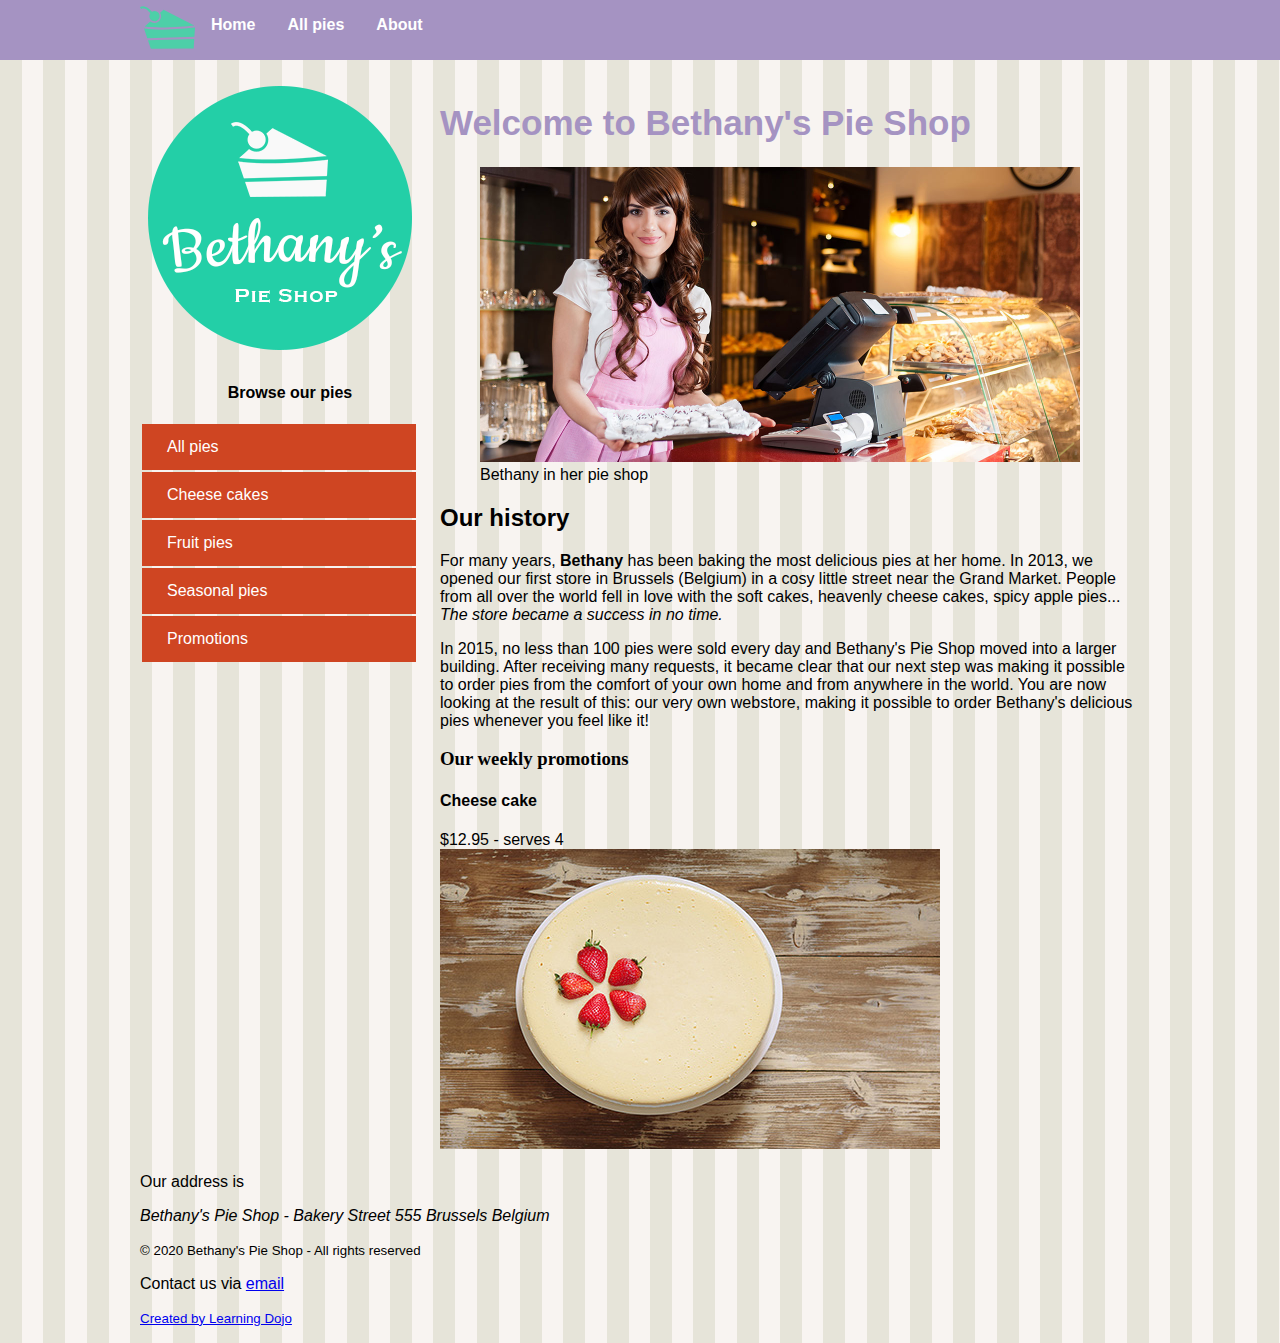
==== 03/demos/Project Files/01 Starter/index.html @ 5f966122 "first commit" ====
<!DOCTYPE html>
<html>

<head>
    <meta charset="utf-8">
    <title>Welcome to Bethany's Pie Shop!</title>
    <meta name="author" content="Bethany's Pie Shop">
    <meta name="description" content="Store front for Bethany's Pie Shop">
    <meta name="viewport" content="width=device-width, initial-scale=1">
    <link rel="icon" type="image/png" href="favicon.png">
    <link rel="stylesheet" type="text/css" href="css/styles.css">
</head>

<body>
    <header id="mainheader">
        <nav>
            <ul>
                <li><img src="images/cake.svg" height="55" /></li>
                <li><a href="index.html">Home</a></li>
                <li><a href="pages/pieoverview.html">All pies</a></li>
                <li><a href="pages/about.html">About</a></li>
            </ul>
        </nav>
    </header>
    <div class="mainContent">
        <aside class="leftmenu">
            <a href="index.html"><img src="images/bethanylogo.png" /></a>
            <header>
                <h4 style="text-align: center;">Browse our pies</h4>
            </header>
            <ul>
                <a href="pages/pieoverview.html"><li>All pies</li></a>
                <a href="pages/cheesecakes.html"><li>Cheese cakes</li></a>
                <a href="pages/fruitpies.html"><li>Fruit pies</li></a>
                <a href="pages/seasonalpies.html"><li>Seasonal pies</li></a>
                <a href="#promos"><li>Promotions</li></a>
            </ul>
        </aside>
        <main class="main">
            <article>
                <header>
                    <h1 class="pageTitle">Welcome to Bethany's Pie Shop</h1>
                </header>
                <figure>
                    <img src="images/bethany-fullsize.jpg" width="600" alt="Bethany in her pie shop" />
                    <figcaption>Bethany in her pie shop</figcaption>
                </figure>
                <h2>Our history</h2>
                <p>For many years, <b>Bethany</b> has been baking the most delicious pies at her home. In 2013, we opened our first store in Brussels (Belgium) in a cosy little street near the Grand Market. People from all over the world fell in love with the soft cakes, heavenly cheese cakes, spicy apple pies...<i><br>The store became a success in no time.</i></p>
                <p>In 2015, no less than 100 pies were sold every day and Bethany's Pie Shop moved into a larger building. After receiving many requests, it became clear that our next step was making it possible to order pies from the comfort of your own home and from anywhere in the world. You are now looking at the result of this: our very own webstore, making it possible to order Bethany's delicious pies whenever you feel like it!</p>
            </article>

            <section id="promos">
                <h3 style="font-family:verdana;">Our weekly promotions</h3>
                <h4>Cheese cake</h4>
                $12.95 - serves 4<br>
                <img src="images/products/cheesecakesmall.jpg" alt="Cheese cak with strawberry" />
            </section>
        </main>

        <footer>
            <p>Our address is <address>Bethany's Pie Shop - Bakery Street 555 Brussels Belgium</address></p>
            <p><small>&copy; 2020 Bethany's Pie Shop - All rights reserved</small></p>
            <p>Contact us via <a href="mailto:info@bethanyspieshop.com">email</a></p>
            <p><small><a href="https://www.learningdojo.net">Created by Learning Dojo</a></small></p>
        </footer>

    </div>
</body>

</html>
---- 03/demos/Project Files/01 Starter/css/styles.css ----
/*Main Area*/
body {
    margin-top: 0px;
    font-family: 'Segoe UI', Tahoma, Geneva, Verdana, sans-serif;
    margin-left: auto;
    margin-right: auto;
    background-color: #e6e4d9;
    background-image: url('../images/pattern.png');
}

#mainheader {
    background-color: #a593c2;
}

/*Top Menu*/

nav {
    height: 60px;
    width: 1000px;
    margin: 0 auto 20px;
}

nav>ul {
    list-style-type: none;
    margin: 0;
    padding: 0;
    overflow: hidden;
}

nav>ul>li {
    float: left;
}

nav>ul>li a {
    display: block;
    color: white;
    text-align: center;
    padding: 16px;
    text-decoration: none;
    font-weight: bold;
}

/*Side Menu*/

.mainContent ul{
    padding-inline-start: 2px;
    margin-right: 1.5rem;
}

.mainContent ul>a>li{
    background-color: #cf4522;
    color: #fff;
    list-style: none;
    padding: 14px 25px;
    display: block;
    cursor: pointer;
    margin-bottom: 2px;
}

.mainContent ul>a>li:hover{
    background-color: #B43110;
}

.mainContent ul>a{
    text-decoration: none;
    color: #fff;
}

.mainContent{
    width:1000px;
    margin-left: auto;
    margin-right: auto;
}

.leftmenu {
    float: left;
    width: 30%;
    margin-bottom: 20px;
}

/*Main Content*/

.main {
    float: right;
    width: 70%;
    margin-bottom: 20px;
}

.pageTitle{
    font-size:35px;
    color:#a593c2;
}

/*Footer*/
footer {
    clear: both;
    width: 100%;
}
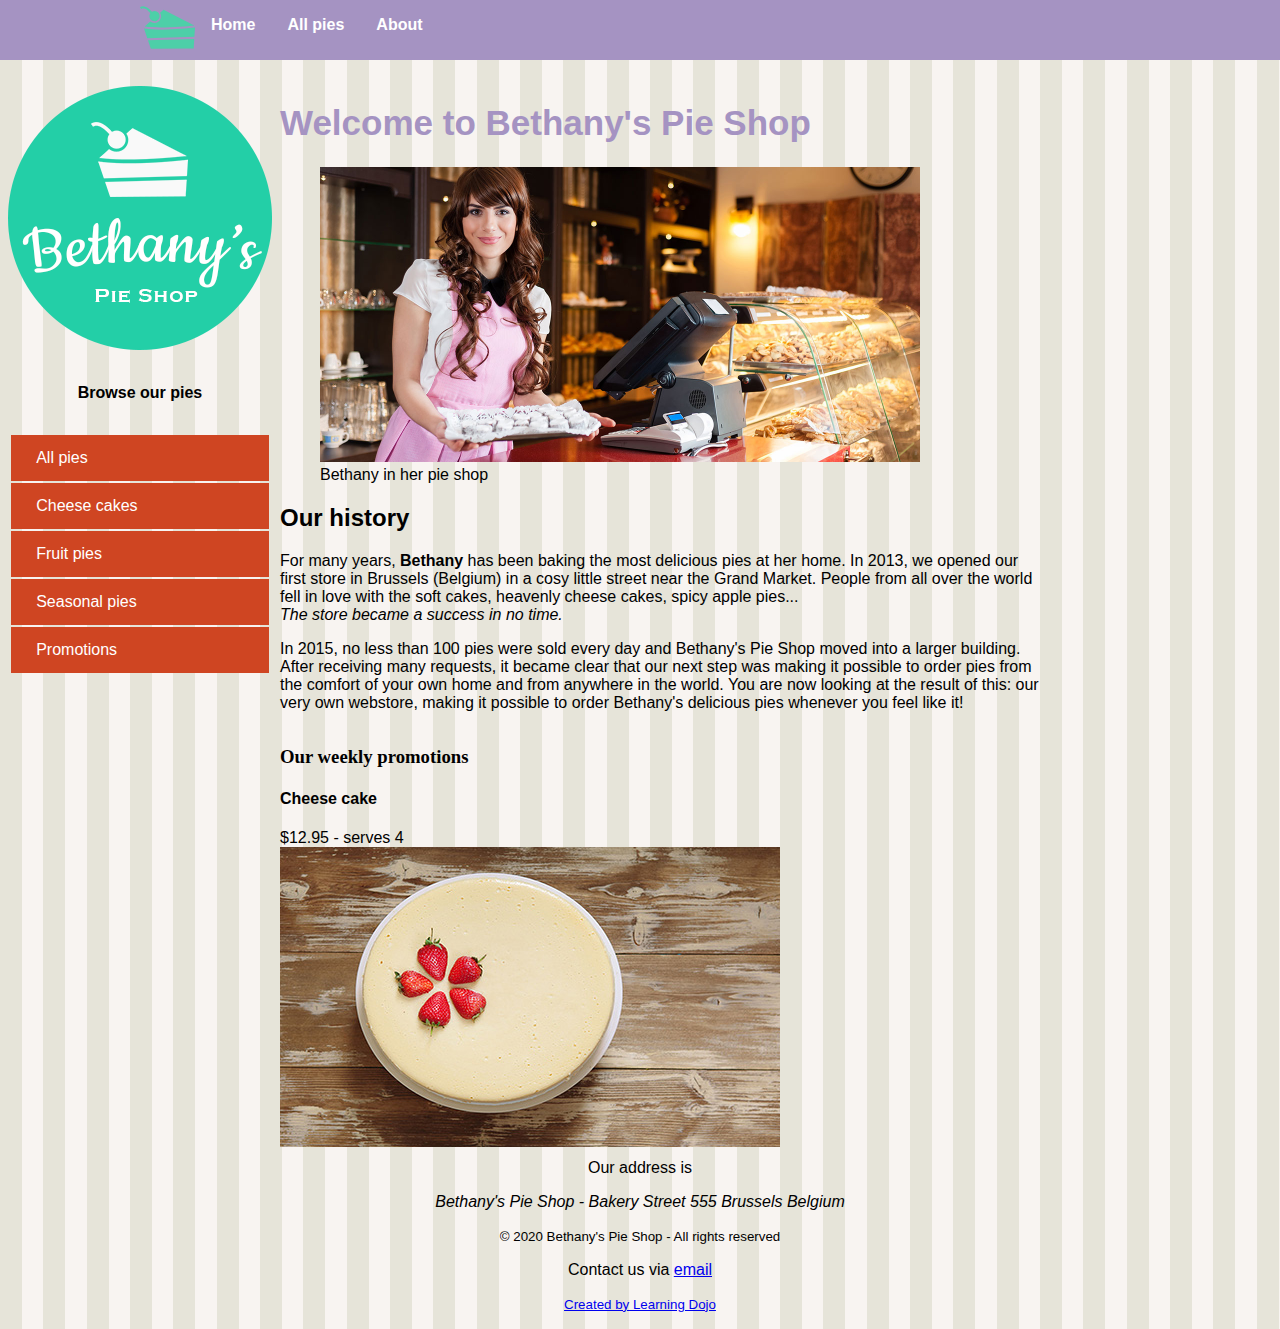
==== commit 1fd1af62: "added flex to different pages" ====
--- a/03/demos/Project Files/01 Starter/index.html
+++ b/03/demos/Project Files/01 Starter/index.html
@@ -57,15 +57,16 @@
                 <img src="images/products/cheesecakesmall.jpg" alt="Cheese cak with strawberry" />
             </section>
         </main>
-
-        <footer>
-            <p>Our address is <address>Bethany's Pie Shop - Bakery Street 555 Brussels Belgium</address></p>
-            <p><small>&copy; 2020 Bethany's Pie Shop - All rights reserved</small></p>
-            <p>Contact us via <a href="mailto:info@bethanyspieshop.com">email</a></p>
-            <p><small><a href="https://www.learningdojo.net">Created by Learning Dojo</a></small></p>
-        </footer>
-
     </div>
+    
+    <footer>
+        <p>Our address is </p>
+        <address>Bethany's Pie Shop - Bakery Street 555 Brussels Belgium</address>
+        <p><small>&copy; 2020 Bethany's Pie Shop - All rights reserved</small></p>
+        <p>Contact us via <a href="mailto:info@bethanyspieshop.com">email</a></p>
+        <p><small><a href="https://www.learningdojo.net">Created by Learning Dojo</a></small></p>
+    </footer>
+    
 </body>
 
 </html>--- a/03/demos/Project Files/01 Starter/css/styles.css
+++ b/03/demos/Project Files/01 Starter/css/styles.css
@@ -43,8 +43,9 @@
 /*Side Menu*/
 
 .mainContent ul{
-    padding-inline-start: 2px;
-    margin-right: 1.5rem;
+    padding-inline-start: 0;
+    margin-right: 0;
+    padding: .7rem
 }
 
 .mainContent ul>a>li{
@@ -67,32 +68,80 @@
 }
 
 .mainContent{
-    width:1000px;
     margin-left: auto;
     margin-right: auto;
+    display: flex;
+    flex-direction: row;
+    flex-wrap: wrap;
 }
 
-.leftmenu {
-    float: left;
-    width: 30%;
-    margin-bottom: 20px;
+.pieGallery {
+    display: flex;
+    flex-direction: row;
+    width: 60%;
+    flex-wrap: wrap;
+    align-content: flex-start;
+}
+
+.pieCard {
+    display: flex;
+    flex-direction: column;
+    margin: .4rem;
+    background-color: #fff;
+    box-shadow: 0 2px 4px rgba(0, 0, 0, .3);
+    padding: .4rem;
+}
+
+.pieCard > h5, .pieCard > p{
+    margin: .2rem 0;
+}
+
+.cardRow {
+    display: flex;
+    flex-direction: row;
+    justify-content: space-between;
+    align-content: center;
+}
+
+.cardRow > h5, .cardRow > p{
+    margin: .2rem 0;
 }
 
 /*Main Content*/
-
-.main {
-    float: right;
-    width: 70%;
-    margin-bottom: 20px;
-}
 
 .pageTitle{
     font-size:35px;
     color:#a593c2;
 }
 
+.main {
+    display: flex;
+    flex-direction: column;
+    width: 60%;
+}
+
+.pieRow {
+    display: flex;
+    flex-direction: row;
+    margin-bottom: 10px;
+    justify-content: space-between;
+    flex-wrap: wrap;
+    align-items: center;
+}
+
+.leftMenu {
+    display: flex;
+    flex-direction: column;
+    align-items: center;
+}
+
 /*Footer*/
 footer {
-    clear: both;
-    width: 100%;
+    display: flex;
+    flex-direction: column;
+    align-items: center;
+}
+
+footer > p, footer > address {
+    margin: .5rem 0;
 }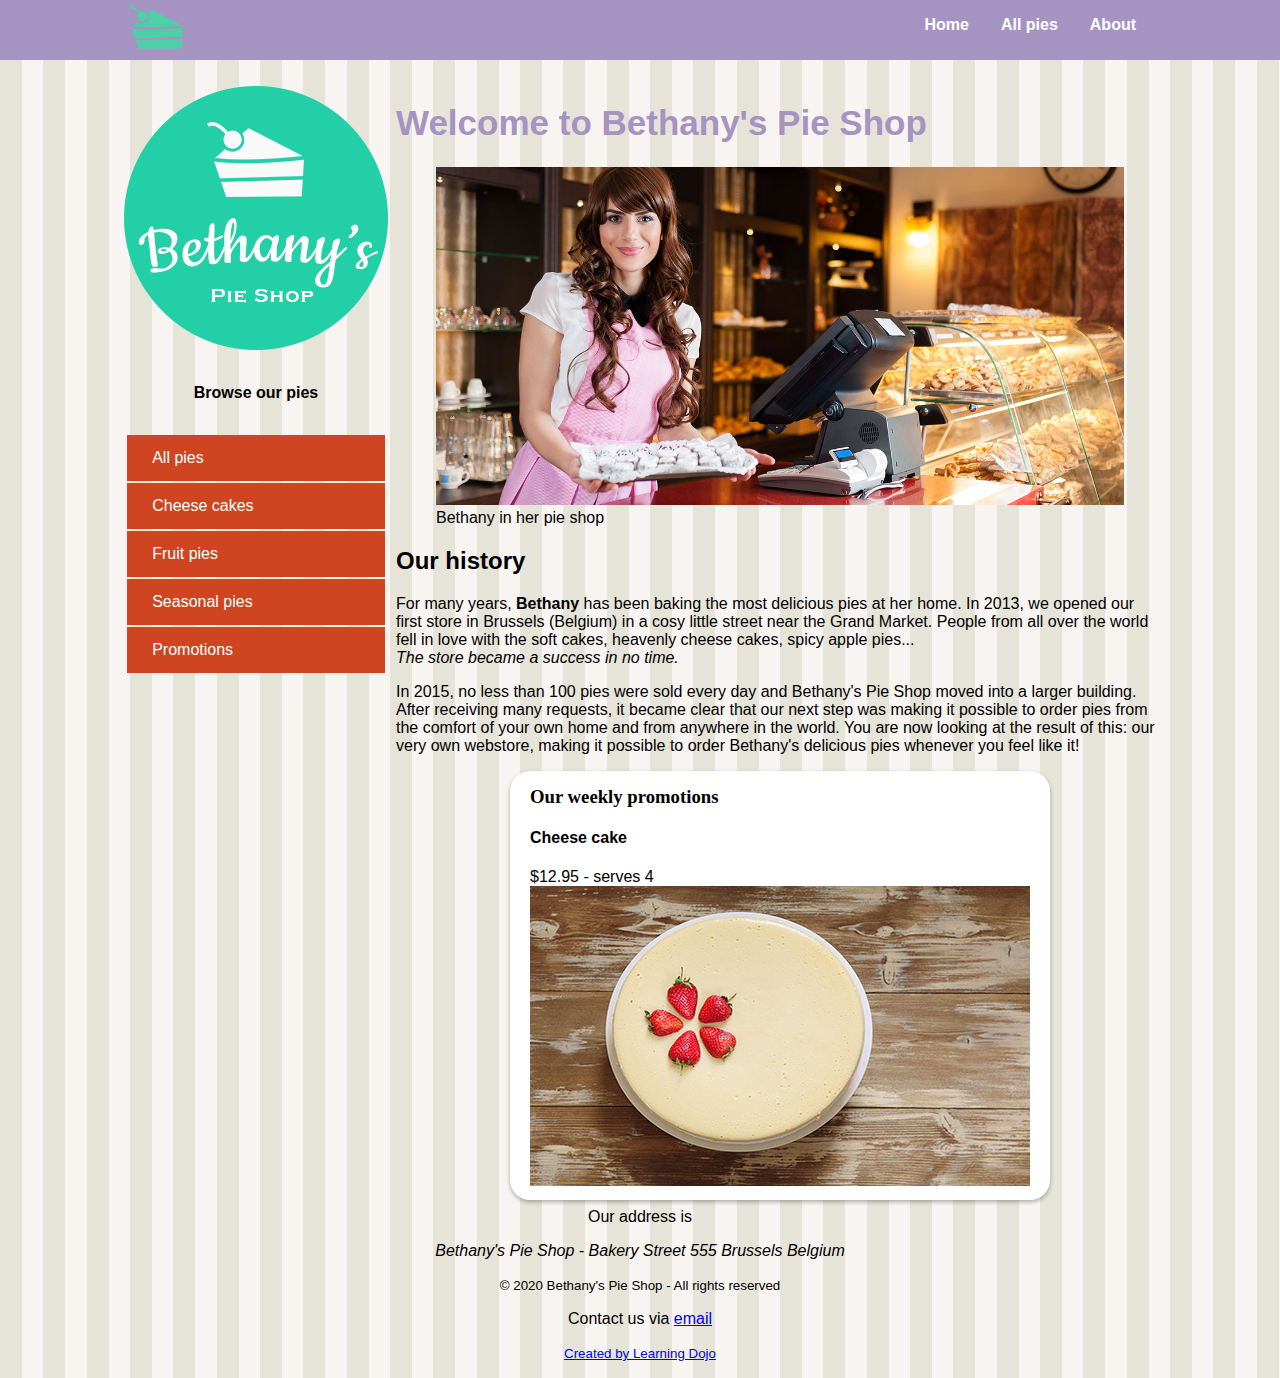
==== commit b962df9a: "switch all floats to flex" ====
--- a/03/demos/Project Files/01 Starter/index.html
+++ b/03/demos/Project Files/01 Starter/index.html
@@ -42,7 +42,7 @@
                     <h1 class="pageTitle">Welcome to Bethany's Pie Shop</h1>
                 </header>
                 <figure>
-                    <img src="images/bethany-fullsize.jpg" width="600" alt="Bethany in her pie shop" />
+                    <img src="images/bethany-fullsize.jpg" width="100%" alt="Bethany in her pie shop" />
                     <figcaption>Bethany in her pie shop</figcaption>
                 </figure>
                 <h2>Our history</h2>
--- a/03/demos/Project Files/01 Starter/css/styles.css
+++ b/03/demos/Project Files/01 Starter/css/styles.css
@@ -16,8 +16,13 @@
 
 nav {
     height: 60px;
-    width: 1000px;
     margin: 0 auto 20px;
+    width: 80%;
+}
+
+.pieCard > img {
+    width: 40%;
+    height: auto;
 }
 
 nav>ul {
@@ -25,10 +30,12 @@
     margin: 0;
     padding: 0;
     overflow: hidden;
-}
-
-nav>ul>li {
-    float: left;
+    display: flex;
+    justify-content: flex-end;
+}
+
+nav>ul>li:nth-child(1){
+    flex-grow: 2;
 }
 
 nav>ul>li a {
@@ -73,12 +80,13 @@
     display: flex;
     flex-direction: row;
     flex-wrap: wrap;
+    justify-content: center;
 }
 
 .pieGallery {
     display: flex;
     flex-direction: row;
-    width: 60%;
+    flex-basis: 60%;
     flex-wrap: wrap;
     align-content: flex-start;
 }
@@ -90,12 +98,17 @@
     background-color: #fff;
     box-shadow: 0 2px 4px rgba(0, 0, 0, .3);
     padding: .4rem;
+    flex-grow: 2;
 }
 
 .pieCard > h5, .pieCard > p{
     margin: .2rem 0;
 }
 
+.pieCard > img {
+    align-self: center;
+}
+
 .cardRow {
     display: flex;
     flex-direction: row;
@@ -105,6 +118,18 @@
 
 .cardRow > h5, .cardRow > p{
     margin: .2rem 0;
+}
+
+#promos {
+    align-self: center;
+    background-color: white;
+    padding: 10px 20px;
+    box-shadow: 0 2px 4px rgba(0, 0, 0, .3);
+    border-radius: 20px;
+}
+
+#promos > h3 {
+    margin: 5px 0;
 }
 
 /*Main Content*/
@@ -117,22 +142,48 @@
 .main {
     display: flex;
     flex-direction: column;
-    width: 60%;
+    flex-basis: 60%;
 }
 
 .pieRow {
     display: flex;
     flex-direction: row;
     margin-bottom: 10px;
-    justify-content: space-between;
     flex-wrap: wrap;
     align-items: center;
+    background-color: white;
+    box-shadow: 0 2px 4px rgba(0, 0, 0, .3);
+    padding-right: .5rem;
+}
+
+.pieRow > div {
+    flex-grow: 2;
+    padding-left: .5rem;
+}
+
+.pieRow > small {
+    flex-shrink: 3;
 }
 
 .leftMenu {
     display: flex;
     flex-direction: column;
     align-items: center;
+}
+
+.container {
+    position: relative;
+    width: 100%;
+    height: 0;
+    padding-bottom: 56.25%;
+}
+
+.video {
+    position: absolute;
+    top: 0;
+    left: 0;
+    width: 100%;
+    height: 100%;
 }
 
 /*Footer*/
@@ -144,4 +195,14 @@
 
 footer > p, footer > address {
     margin: .5rem 0;
+}
+
+@media screen and (max-width: 600px) {
+    .leftMenu {
+        order: 1;
+    }
+
+    .main, .pieGallery {
+        flex-basis: 90%!important;
+    }
 }